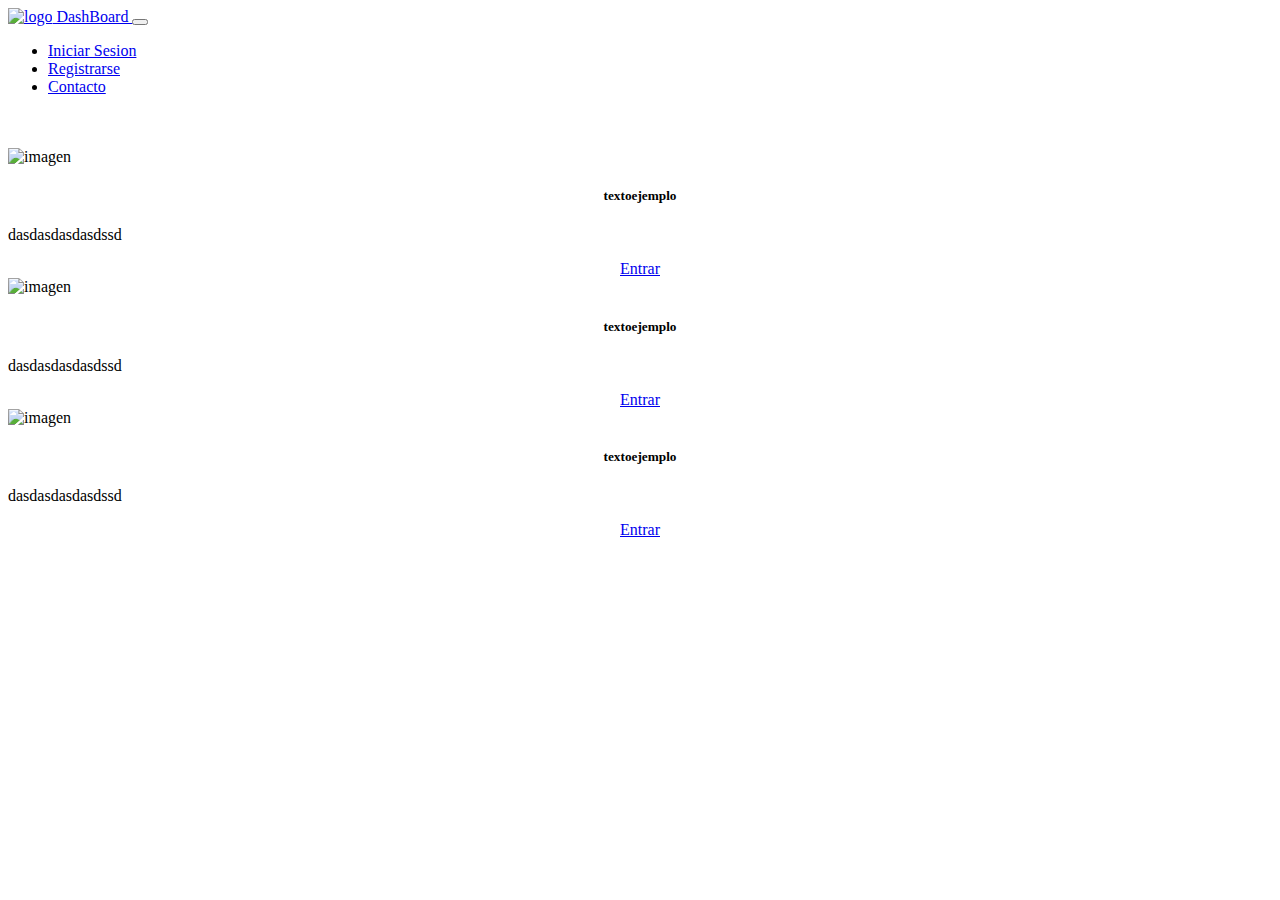
==== menu.html @ 14b18925 "Add files via upload" ====
<!doctype html>
<html lang="en">
    <head>
        <meta charset="utf-8">
        <meta name="viewport" content="width=device-width, initial-scale=1">
        <title>Menu</title>
        <link href="https://cdn.jsdelivr.net/npm/bootstrap@5.2.3/dist/css/bootstrap.min.css" rel="stylesheet" integrity="sha384-rbsA2VBKQhggwzxH7pPCaAqO46MgnOM80zW1RWuH61DGLwZJEdK2Kadq2F9CUG65" crossorigin="anonymous">
        <link rel="stylesheet" href="b.css">
    </head>
    <body>
        <div class="container">
            <nav class="navbar navbar-expand-md navbar-light">
                <a href="inicio.html" class="navbar-brand">
                    <img src="image/log.png" alt="logo" width="55" height="45" class="d-inline-block align-top">
                    DashBoard
                </a>
                 
                <button class="navbar-toggler" type="button" data-bs-toggle="collapse" data-bs-target="#toggleMobileMenu" aria-controls="toggleMobileMenu" aria-expanded="false" aria-lable="Toggle navigation">
                <span class="navbar-togglericon"></span>
        
                </button>
                <div class="collapse navbar-collapse" id="toggleMobileMenu">
                    <ul class="navbar-nav ms-auto text-center">
                        <Li>
                            <a class="nav-link" href="iniciar_sesion.html">Iniciar Sesion</a>
                        </Li>
                        <Li>
                            <a class="nav-link" href="registrarse.html">Registrarse</a>
                        </Li>
                        <Li>
                            <a class="nav-link" href="#">Contacto</a>
                        </Li>
                    </ul>
    
                </div>
    
    
            </nav>
        </div>
    
        <div class="container">
            <div class="forma"></div>
        </div>
        




    </body>
    <br><br>
    <div class="container">
        <div class="row">
            <div class="col-4">
                <div class="card">
                    <img src="image/m1.jpg" alt="imagen" class="card-img-top">
                    <div class="card-body">
                        <center><h5 class="card-tittle">textoejemplo</h5></center>
                        
                        <p class="card-test">dasdasdasdasdssd</p>
                        <center>
                            <a href="a" class="btn btn-primary">Entrar</a>

                        </center>
                        
                        
                    </div>
                </div>
            </div>
            <div class="col-4">
                <div class="card">
                    <img src="image/m1.jpg" alt="imagen" class="card-img-top">
                    <div class="card-body">
                        <center><h5 class="card-tittle">textoejemplo</h5></center>
                        
                        <p class="card-test">dasdasdasdasdssd</p>
                        <center>
                            <a href="a" class="btn btn-primary">Entrar</a>

                        </center>
                        
                        
                    </div>
                </div>
                
            </div>
            <div class="col-4">
                <div class="card">
                    <img src="image/m1.jpg" alt="imagen" class="card-img-top">
                    <div class="card-body">
                        <center><h5 class="card-tittle">textoejemplo</h5></center>
                        
                        <p class="card-test">dasdasdasdasdssd</p>
                        <center>
                            <a href="a" class="btn btn-primary">Entrar</a>

                        </center>
                        
                        
                    </div>
                </div>
            </div>
        </div>       
    </div>











    <script src="https://cdn.jsdelivr.net/npm/bootstrap@5.2.3/dist/js/bootstrap.bundle.min.js" integrity="sha384-kenU1KFdBIe4zVF0s0G1M5b4hcpxyD9F7jL+jjXkk+Q2h455rYXK/7HAuoJl+0I4" crossorigin="anonymous"></script>
</html>
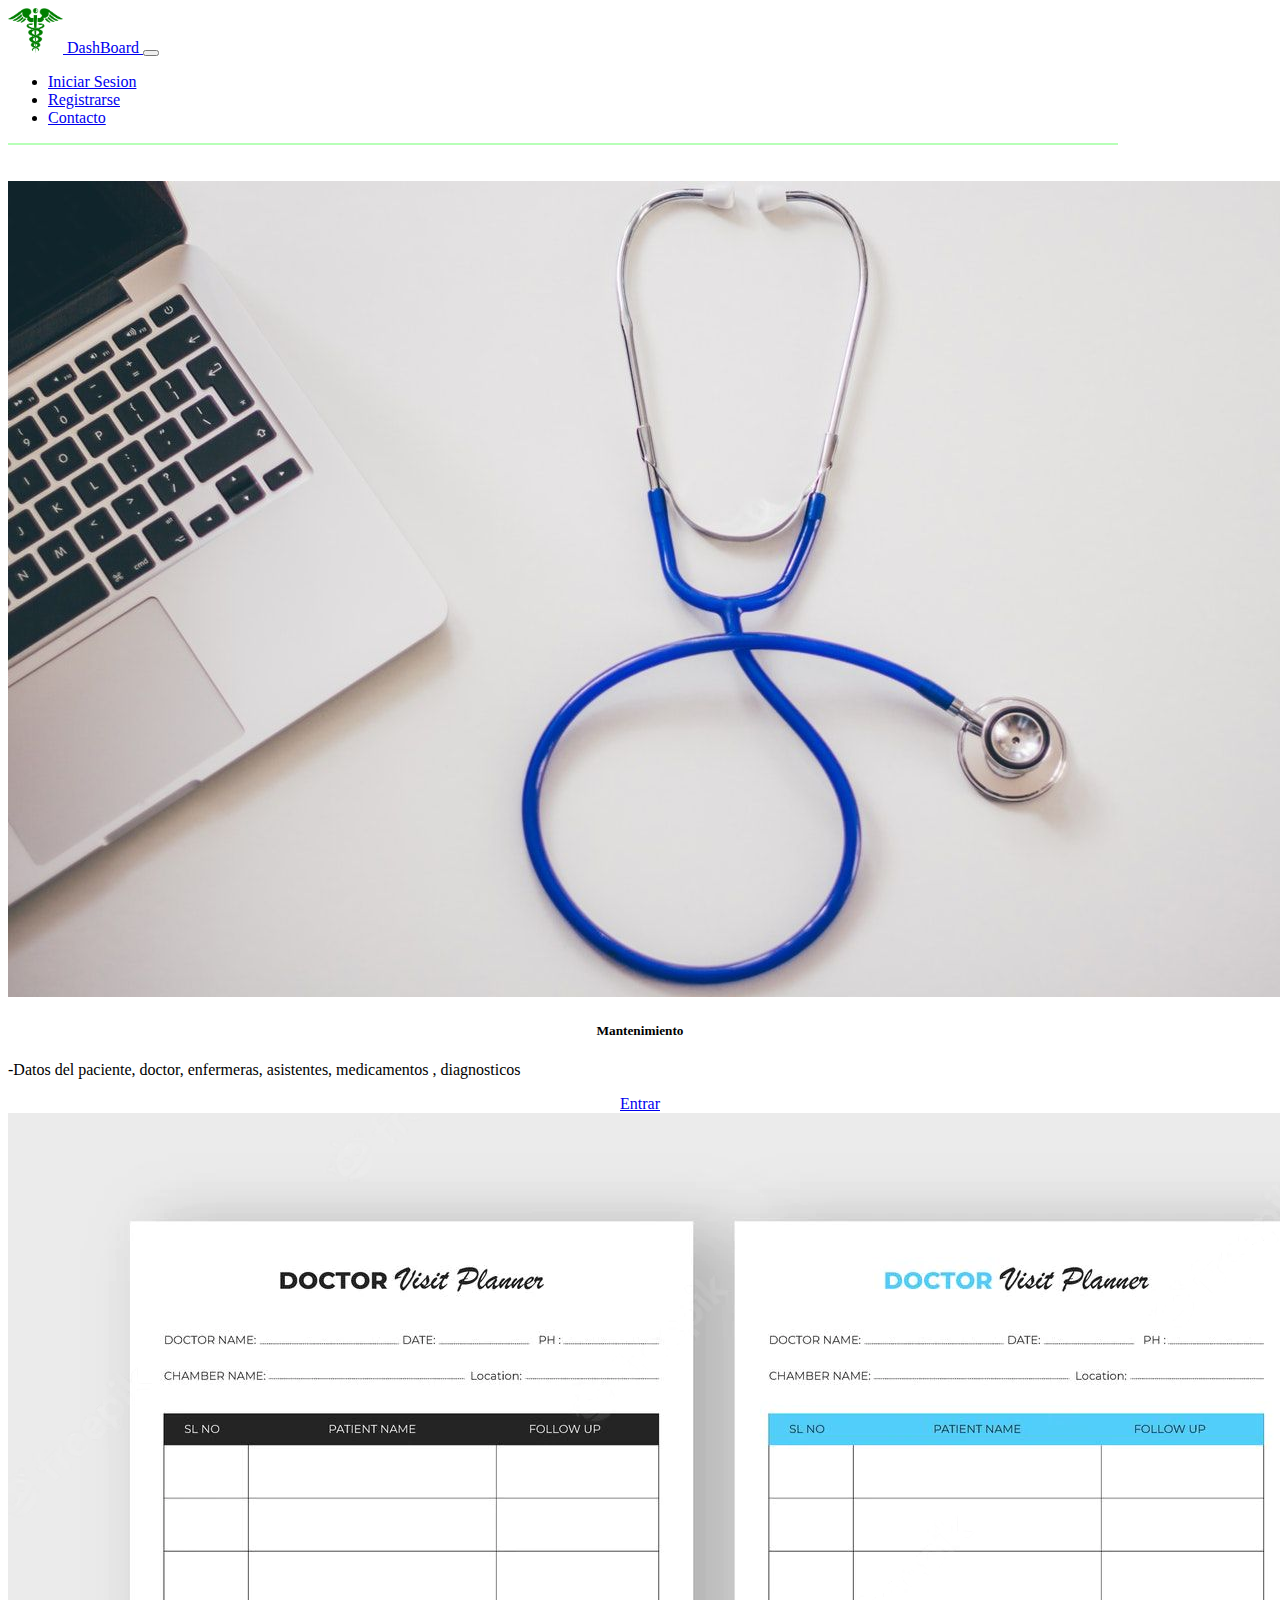
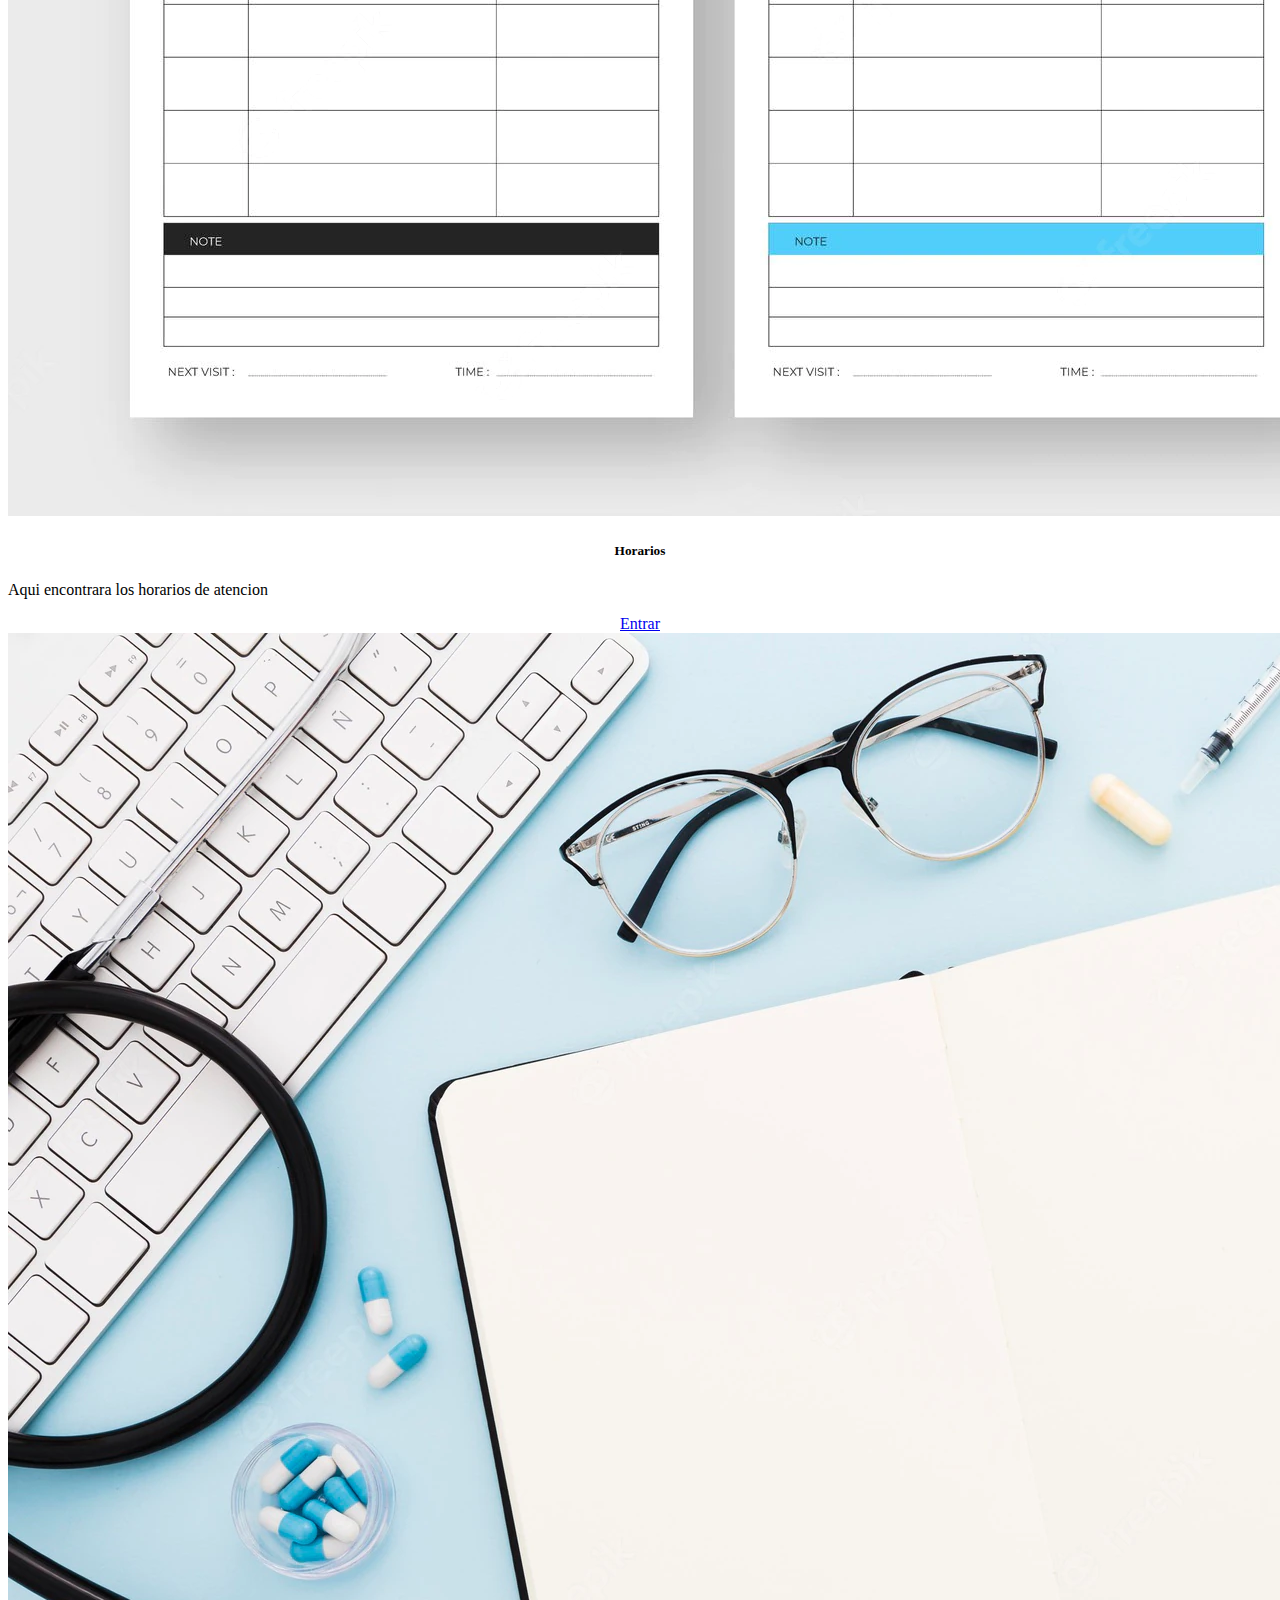
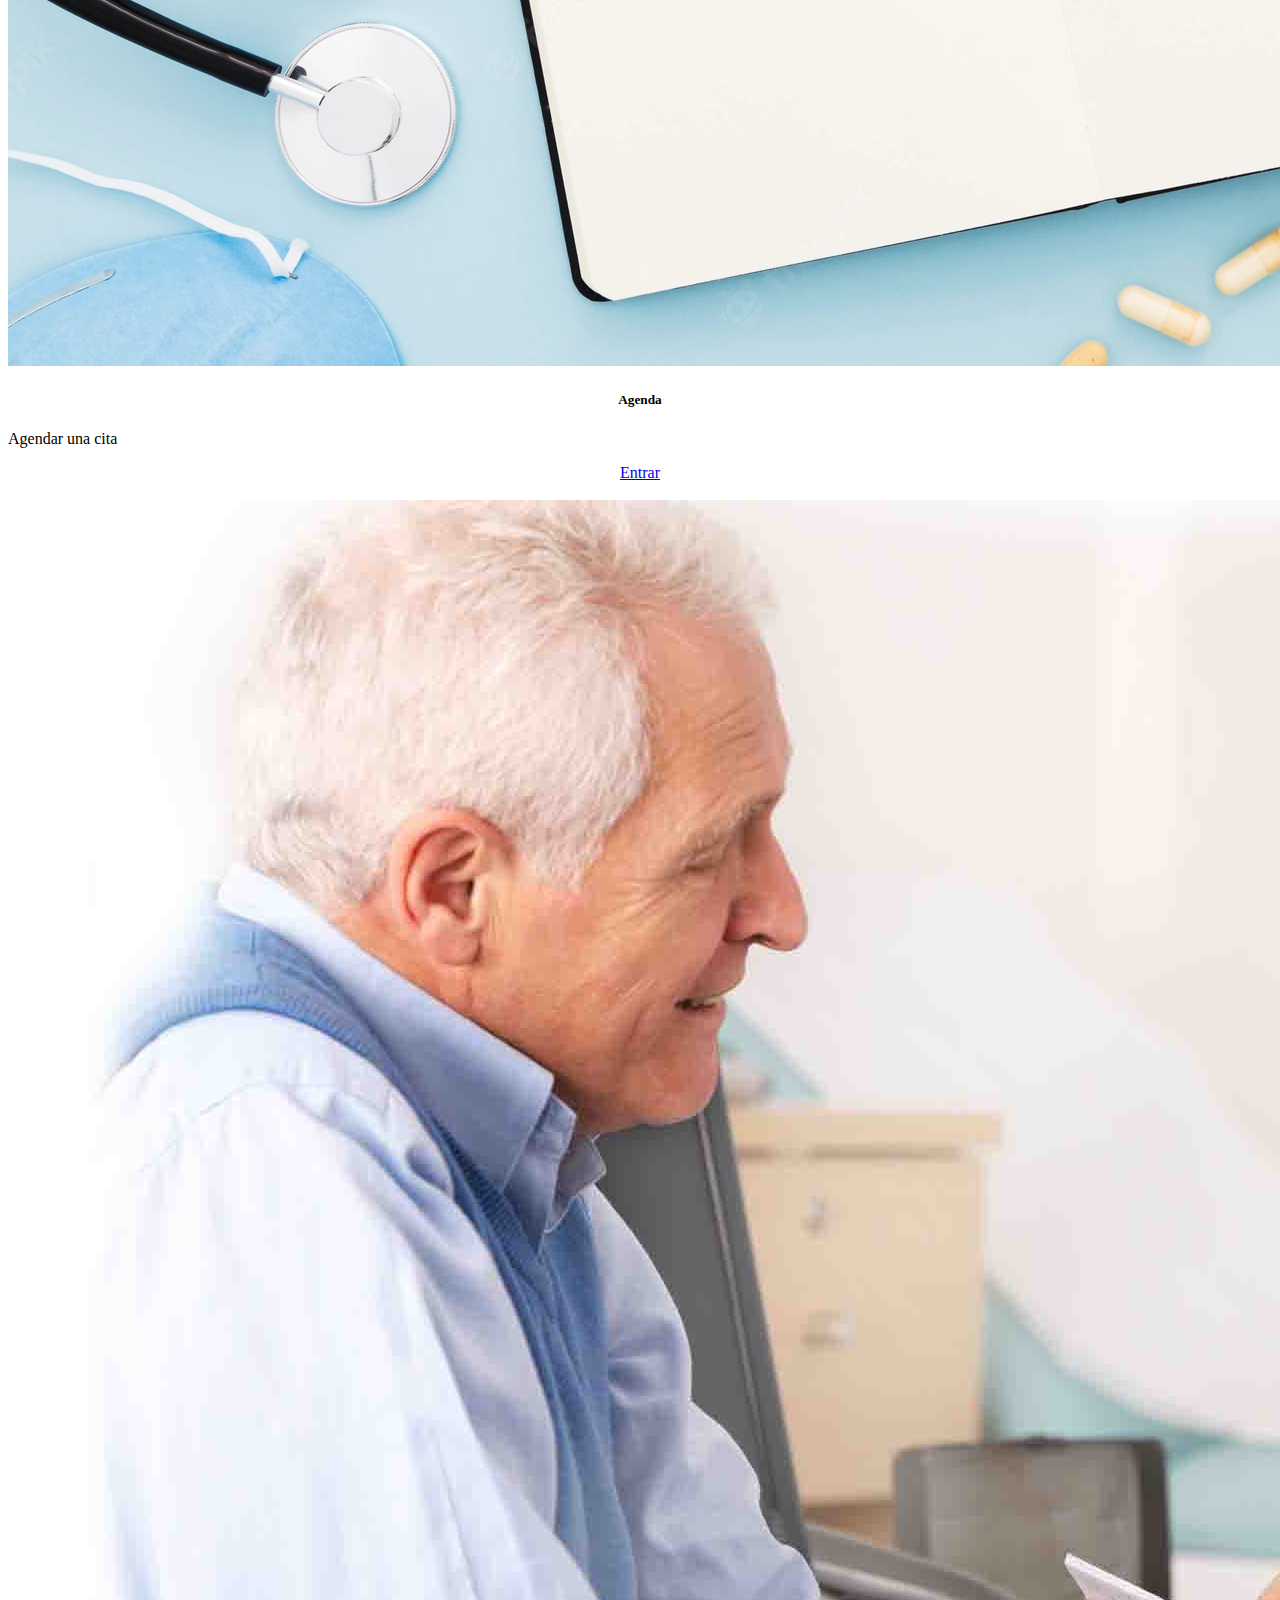
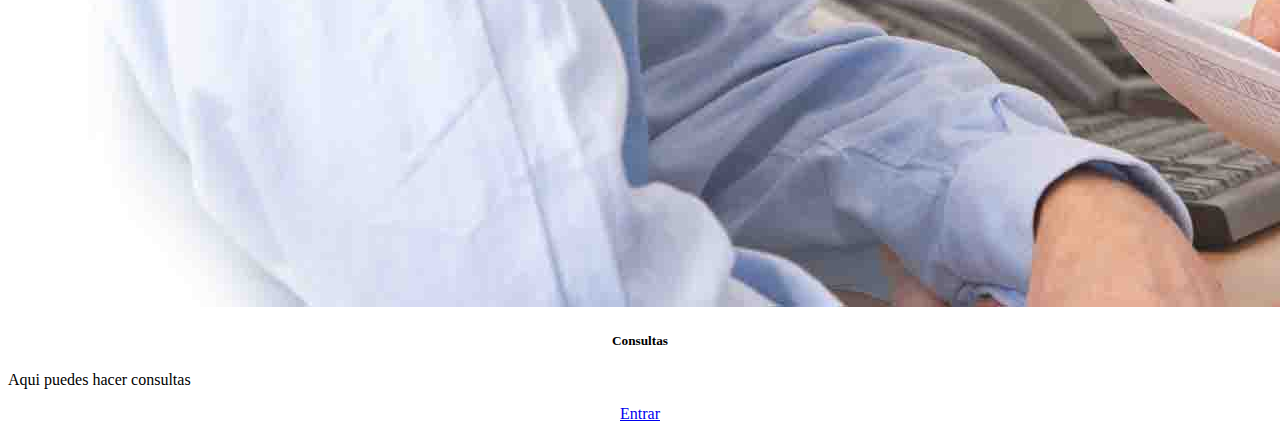
==== commit 8d124371: "Add files via upload" ====
--- a/menu.html
+++ b/menu.html
@@ -52,13 +52,13 @@
         <div class="row">
             <div class="col-4">
                 <div class="card">
-                    <img src="image/m1.jpg" alt="imagen" class="card-img-top">
+                    <img src="image/mant.jpeg" alt="imagen" class="card-img-top">
                     <div class="card-body">
-                        <center><h5 class="card-tittle">textoejemplo</h5></center>
+                        <center><h5 class="card-tittle">Mantenimiento</h5></center>
                         
-                        <p class="card-test">dasdasdasdasdssd</p>
+                        <p class="card-test">-Datos del paciente, doctor, enfermeras, asistentes, medicamentos , diagnosticos</p>
                         <center>
-                            <a href="a" class="btn btn-primary">Entrar</a>
+                            <a href="Mantenimiento.html" class="btn btn-primary">Entrar</a>
 
                         </center>
                         
@@ -68,13 +68,13 @@
             </div>
             <div class="col-4">
                 <div class="card">
-                    <img src="image/m1.jpg" alt="imagen" class="card-img-top">
+                    <img src="image/hora.webp" alt="imagen" class="card-img-top">
                     <div class="card-body">
-                        <center><h5 class="card-tittle">textoejemplo</h5></center>
+                        <center><h5 class="card-tittle">Horarios</h5></center>
                         
-                        <p class="card-test">dasdasdasdasdssd</p>
+                        <p class="card-test">Aqui encontrara los horarios de atencion</p>
                         <center>
-                            <a href="a" class="btn btn-primary">Entrar</a>
+                            <a href="horario.html" class="btn btn-primary">Entrar</a>
 
                         </center>
                         
@@ -85,13 +85,30 @@
             </div>
             <div class="col-4">
                 <div class="card">
-                    <img src="image/m1.jpg" alt="imagen" class="card-img-top">
+                    <img src="image/agend.jpg" alt="imagen" class="card-img-top">
                     <div class="card-body">
-                        <center><h5 class="card-tittle">textoejemplo</h5></center>
+                        <center><h5 class="card-tittle">Agenda</h5></center>
                         
-                        <p class="card-test">dasdasdasdasdssd</p>
+                        <p class="card-test">Agendar una cita</p>
                         <center>
-                            <a href="a" class="btn btn-primary">Entrar</a>
+                            <a href="agenda.html" class="btn btn-primary">Entrar</a>
+
+                        </center>
+                        
+                        
+                    </div>
+                </div>
+            </div>
+            <div class="col-4">
+                <br>
+                <div class="card">
+                    <img src="image/consulta.jpg" alt="imagen" class="card-img-top">
+                    <div class="card-body">
+                        <center><h5 class="card-tittle">Consultas</h5></center>
+                        
+                        <p class="card-test">Aqui puedes hacer consultas</p>
+                        <center>
+                            <a href="agenda.html" class="btn btn-primary">Entrar</a>
 
                         </center>
                         
--- a/b.css
+++ b/b.css
@@ -0,0 +1,54 @@
+
+
+.divider:after,
+.divider:before {
+content: "";
+flex: 1;
+height: 1px;
+background: #eee;
+}
+
+
+.forma{
+    width: 1110px;
+    height: 2px;
+    background: rgb(183, 255, 183);
+    
+
+}
+.a2{
+    top: 160px;
+    left: 750px;
+    
+
+
+    position: relative;
+
+    z-index: 1;
+}
+.a3{
+    top: 190px;
+    left: 830px;
+    
+
+
+    position: relative;
+
+    z-index: 1;
+
+}
+.imag{
+    top: 100px;
+    left: 120px;
+
+    position: absolute;
+    z-index: 0;
+
+}
+.boton{
+    top: 550px;
+    left: 1150px;
+    position: absolute;
+    z-index: 1;
+
+}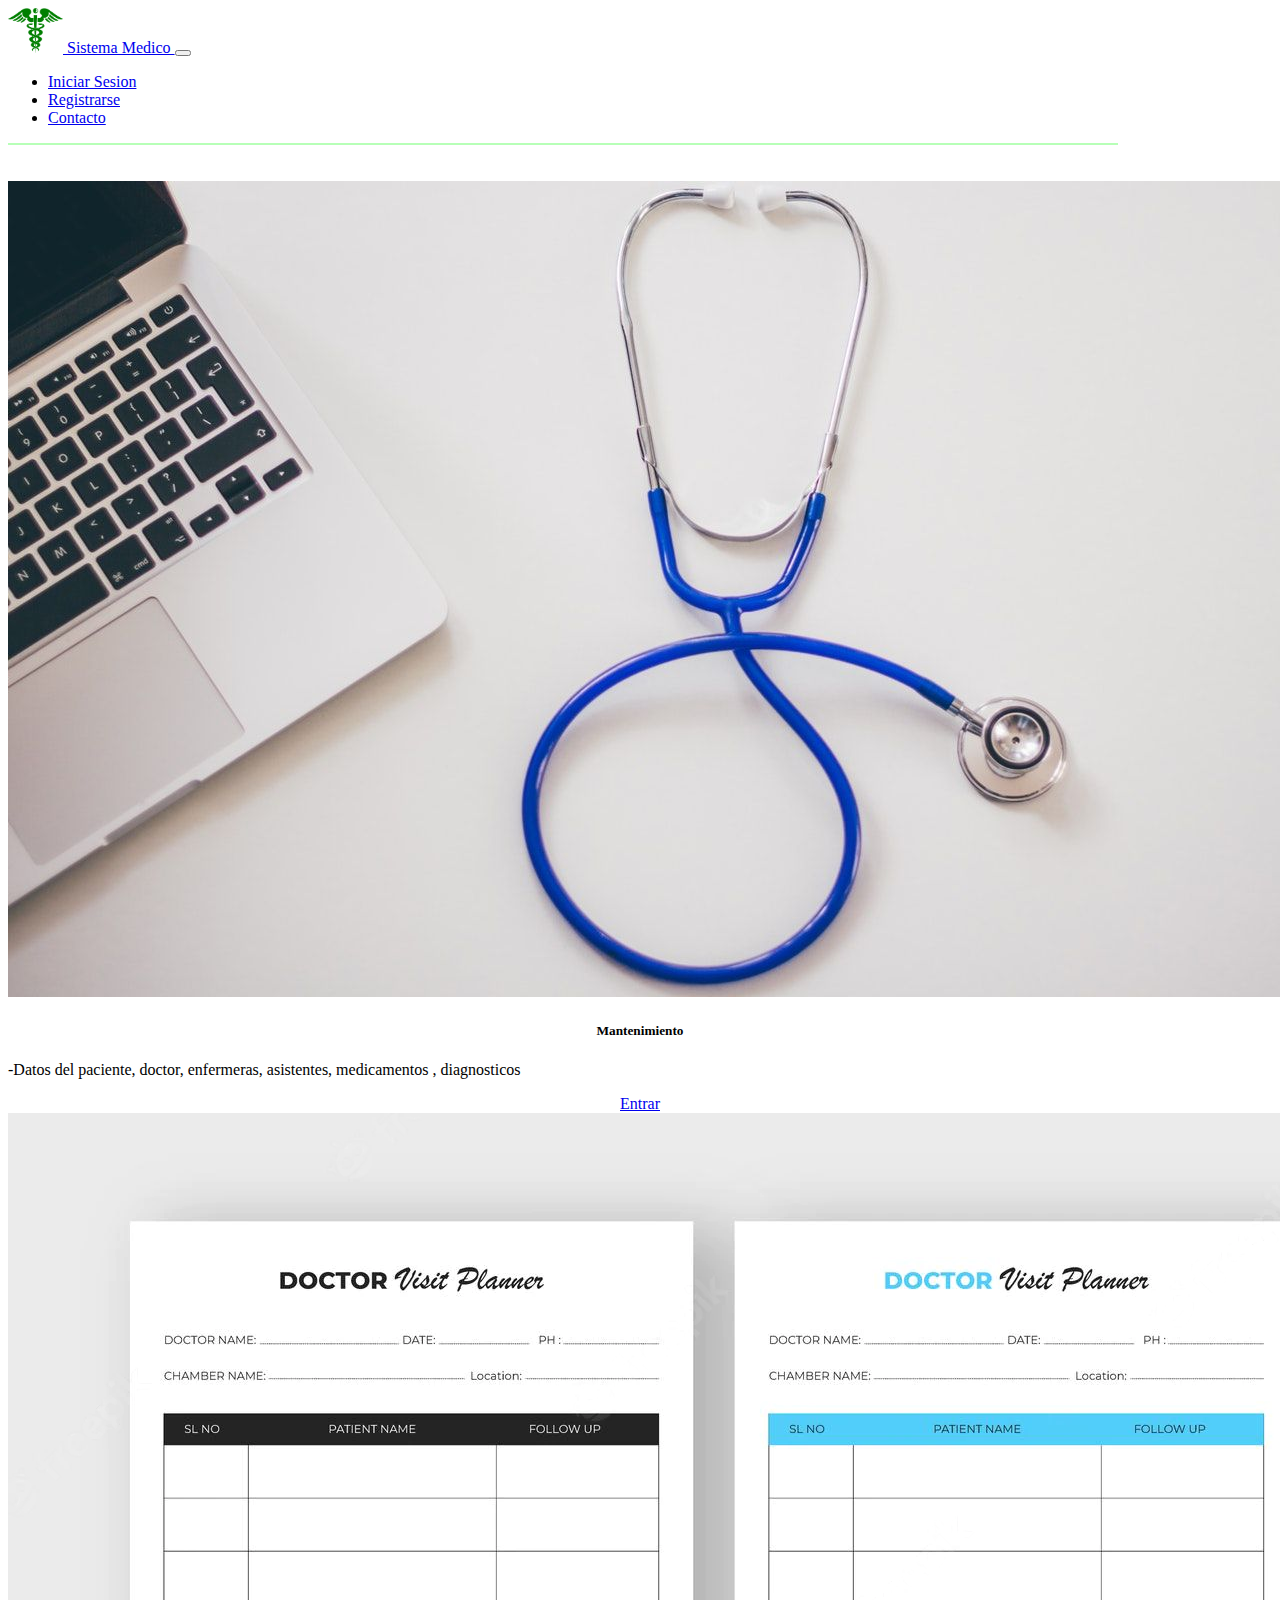
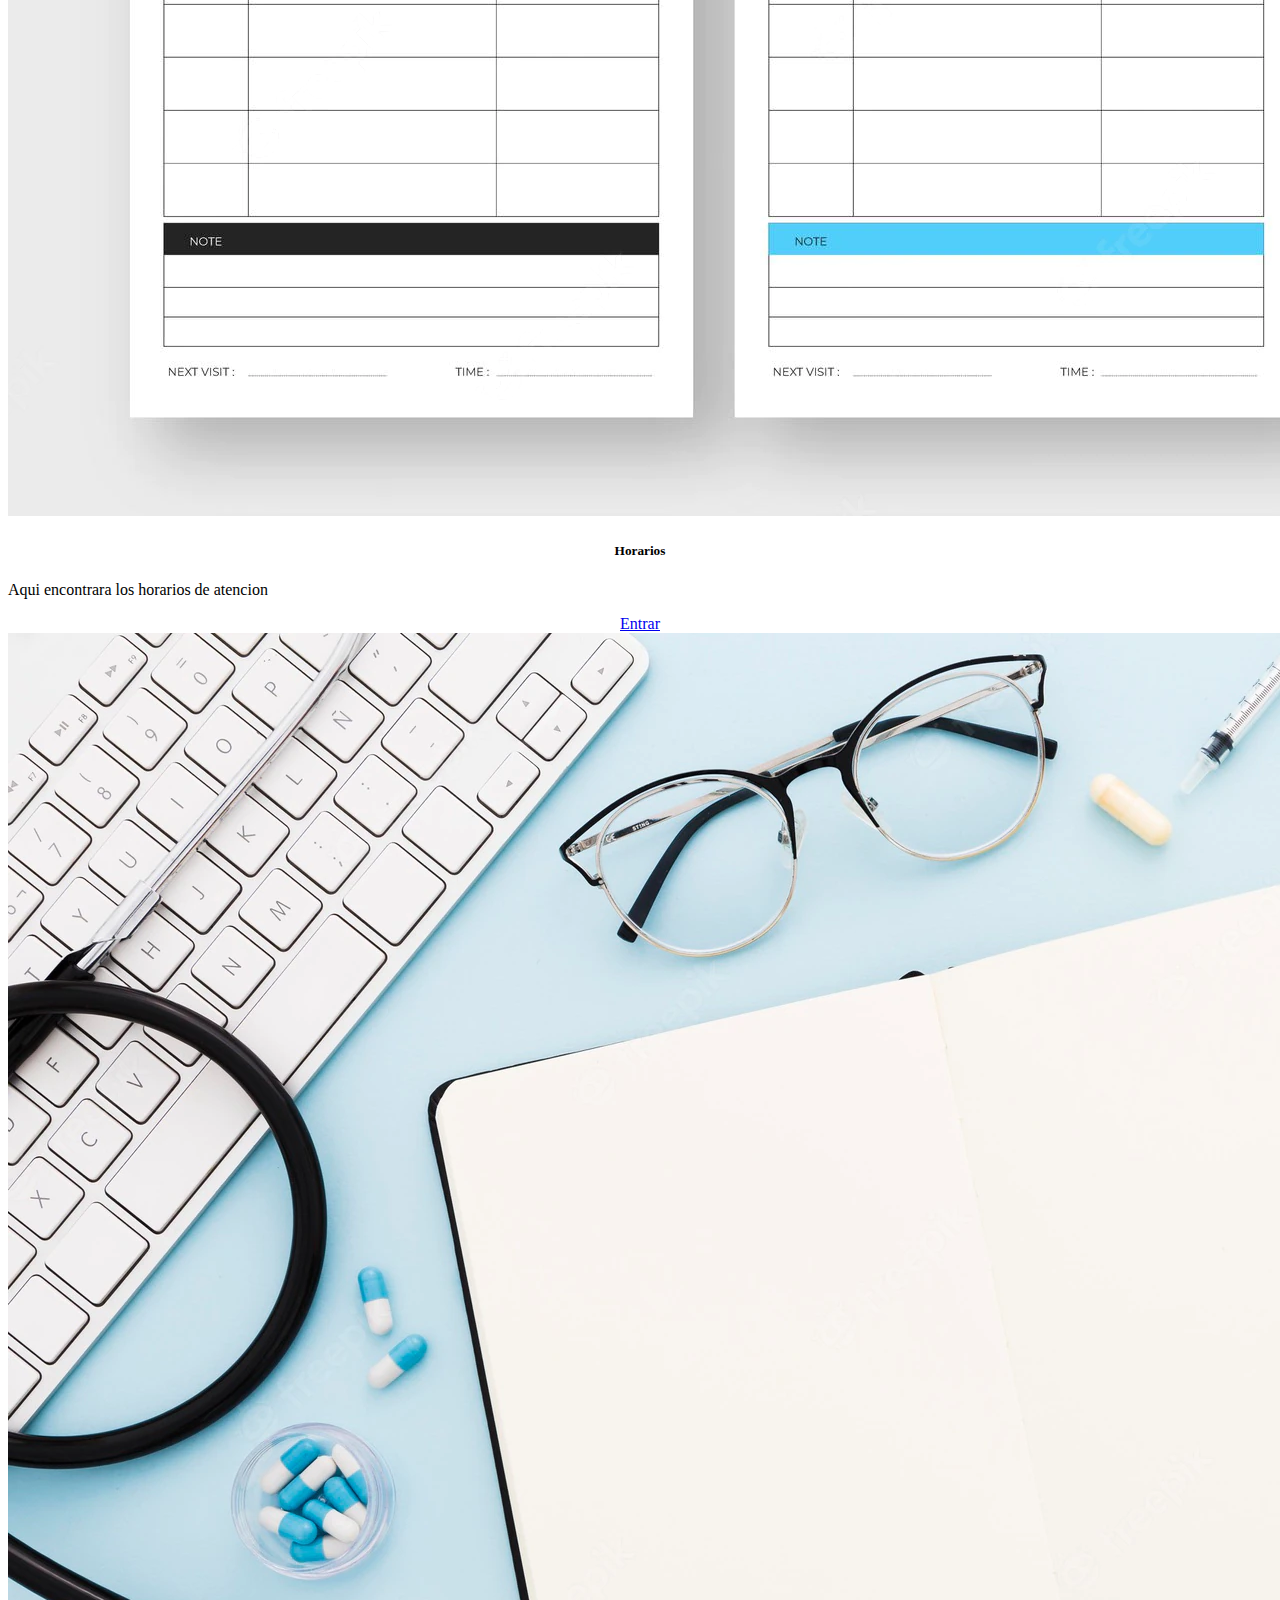
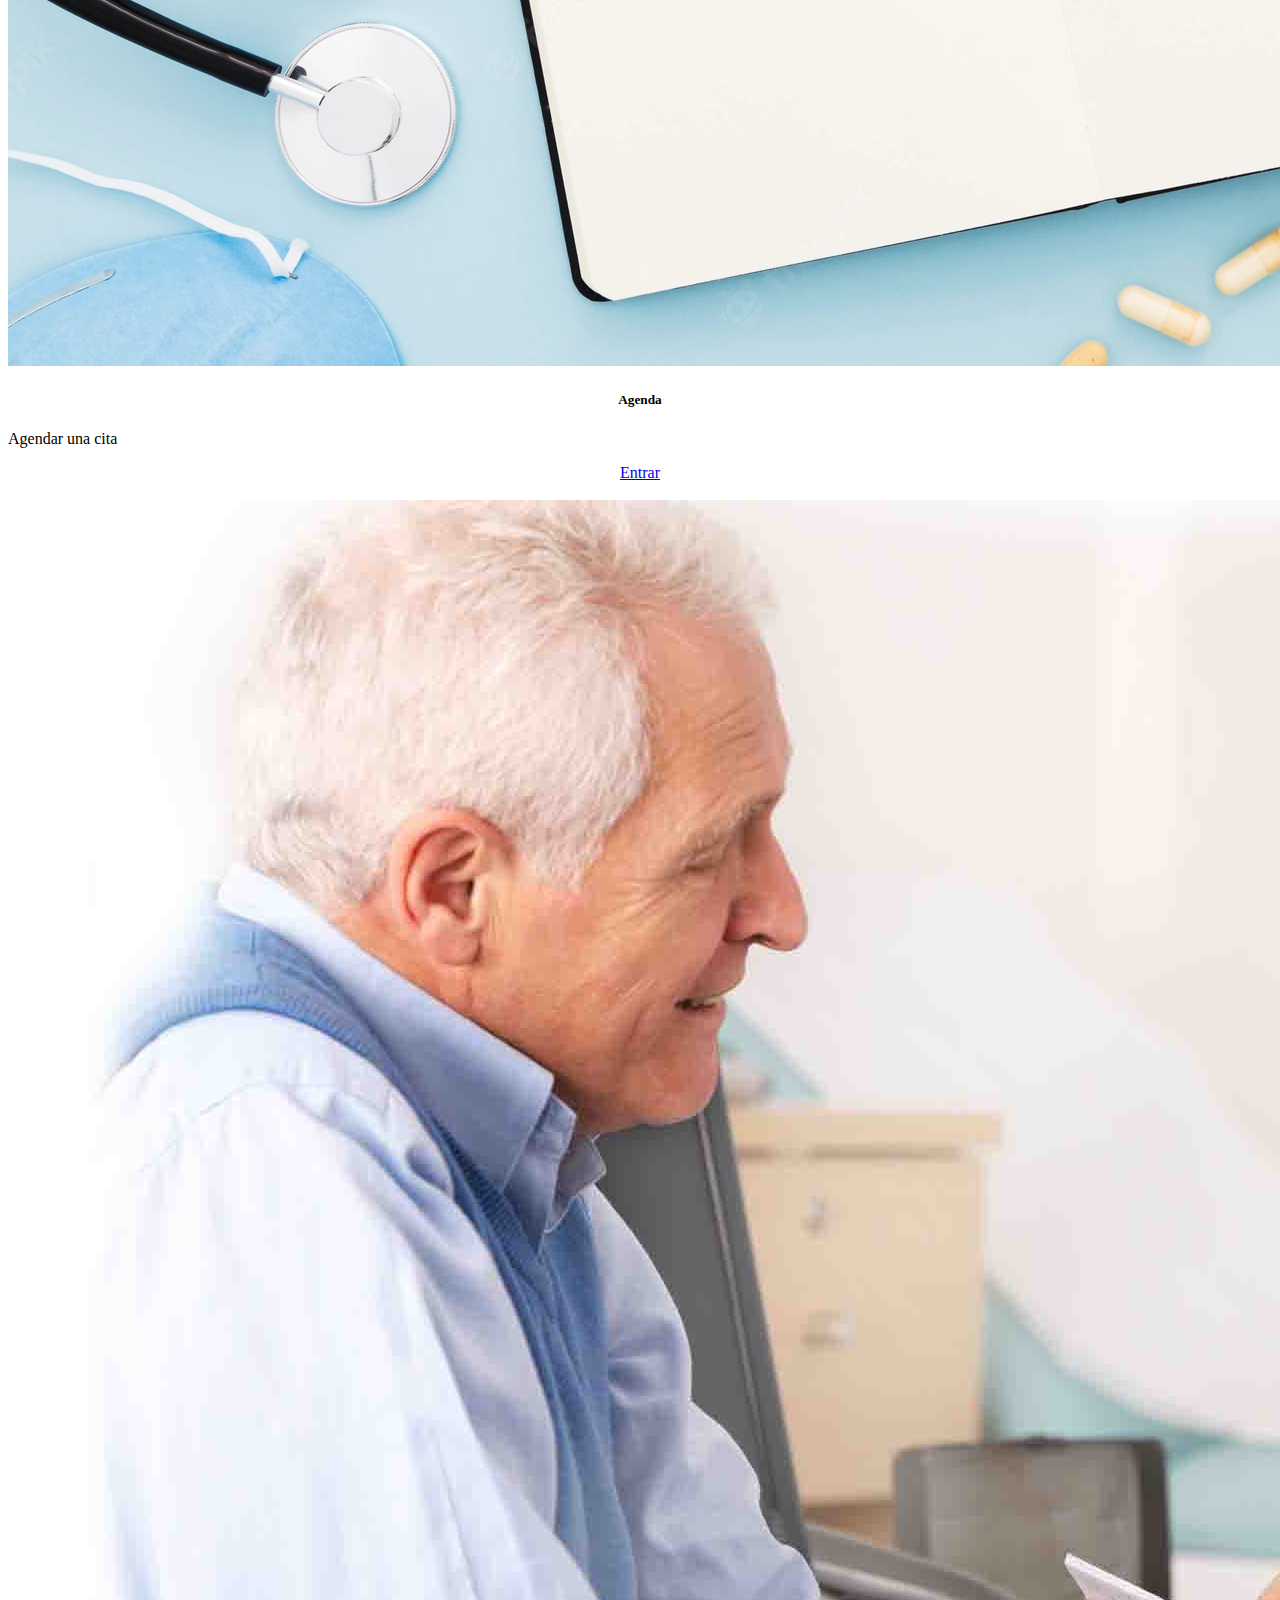
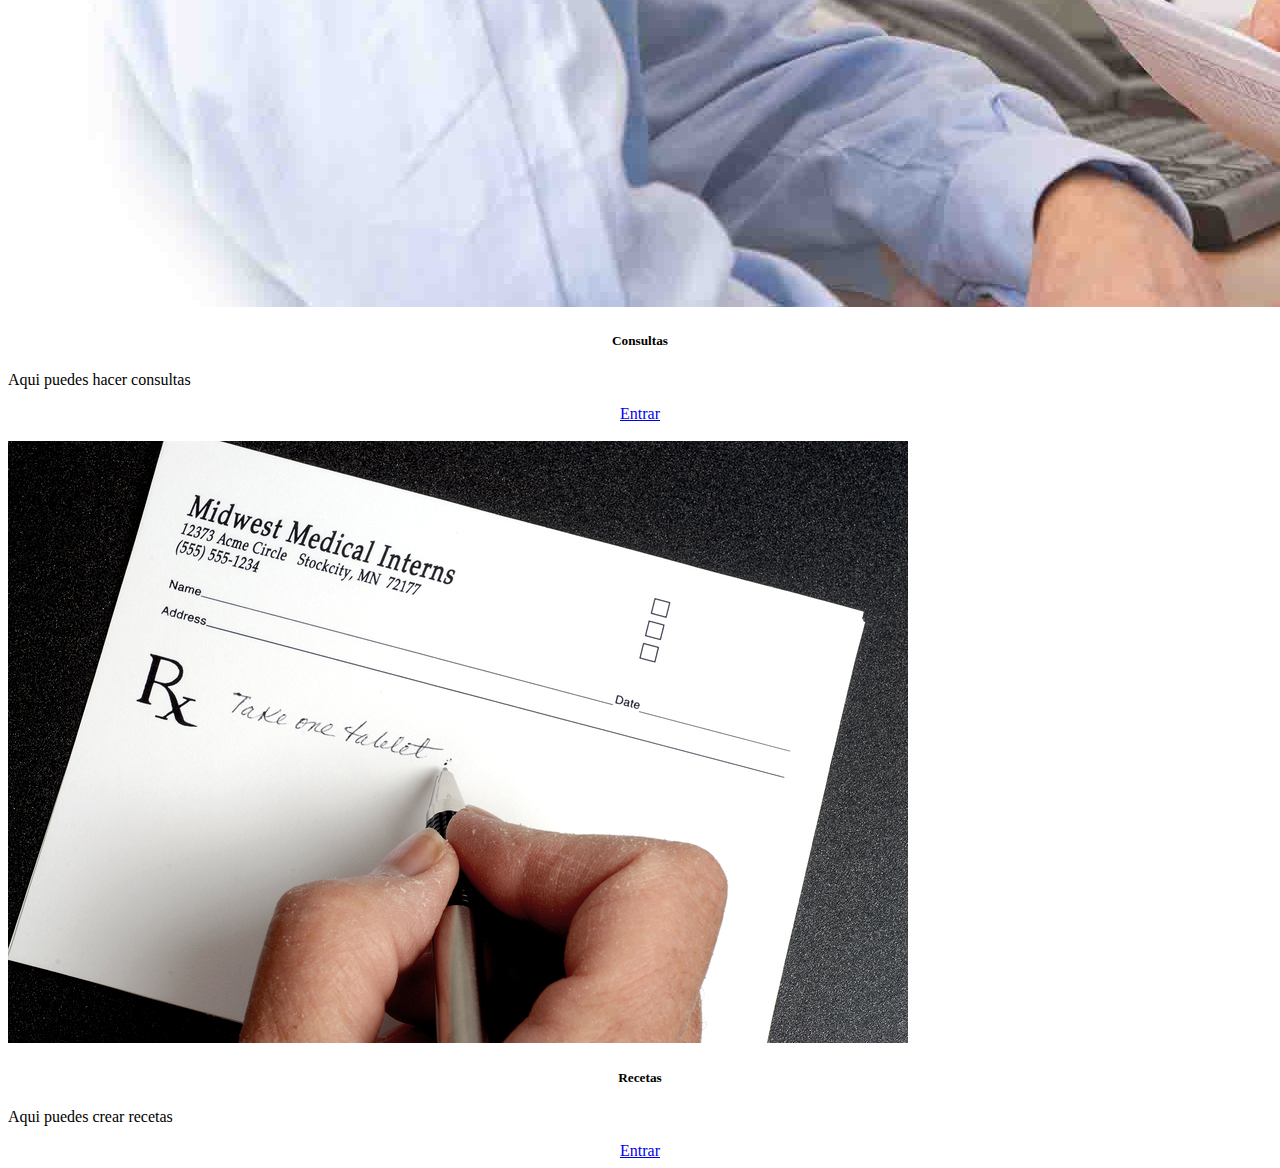
==== commit 67e168fc: "Add files via upload" ====
--- a/menu.html
+++ b/menu.html
@@ -12,7 +12,7 @@
             <nav class="navbar navbar-expand-md navbar-light">
                 <a href="inicio.html" class="navbar-brand">
                     <img src="image/log.png" alt="logo" width="55" height="45" class="d-inline-block align-top">
-                    DashBoard
+                    Sistema Medico
                 </a>
                  
                 <button class="navbar-toggler" type="button" data-bs-toggle="collapse" data-bs-target="#toggleMobileMenu" aria-controls="toggleMobileMenu" aria-expanded="false" aria-lable="Toggle navigation">
@@ -108,7 +108,24 @@
                         
                         <p class="card-test">Aqui puedes hacer consultas</p>
                         <center>
-                            <a href="agenda.html" class="btn btn-primary">Entrar</a>
+                            <a href="consulta.html" class="btn btn-primary">Entrar</a>
+
+                        </center>
+                        
+                        
+                    </div>
+                </div>
+            </div>
+            <div class="col-4">
+                <br>
+                <div class="card">
+                    <img src="image/rece.jpg" alt="imagen" class="card-img-top">
+                    <div class="card-body">
+                        <center><h5 class="card-tittle">Recetas</h5></center>
+                        
+                        <p class="card-test">Aqui puedes crear recetas</p>
+                        <center>
+                            <a href="receta.html" class="btn btn-primary">Entrar</a>
 
                         </center>
                         
